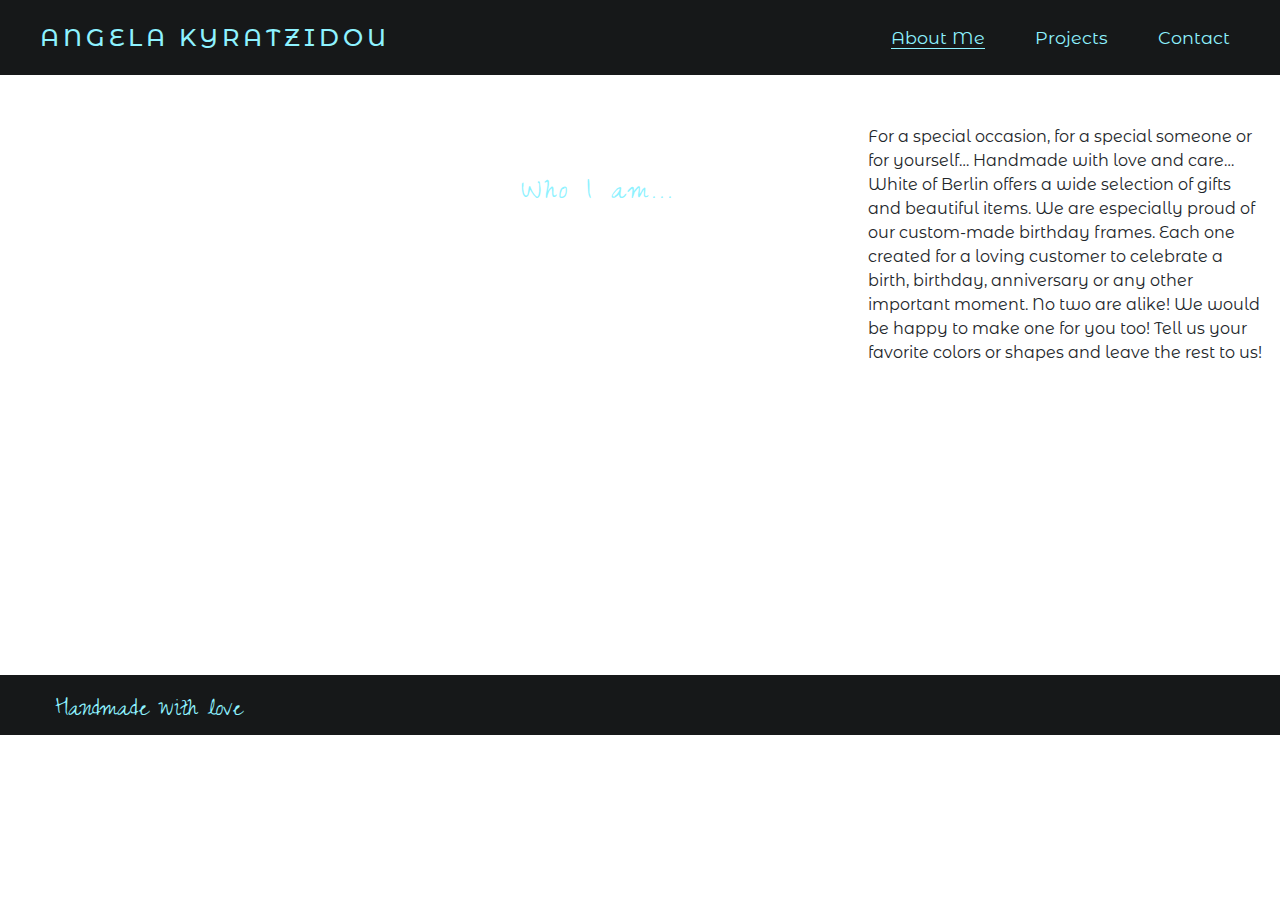
==== about.html @ 23dca0fd "all elements in the About me page included. Styling remains and corrections in the text" ====
<!DOCTYPE html>
<html lang="en">
<head>
    <meta charset="UTF-8">
    <meta name="viewport" content="width=device-width, initial-scale=1.0">
    <meta http-equiv="X-UA-Compatible" content="ie=edge">
    <link rel="stylesheet" href="https://stackpath.bootstrapcdn.com/bootstrap/4.4.1/css/bootstrap.min.css"
		integrity="sha384-Vkoo8x4CGsO3+Hhxv8T/Q5PaXtkKtu6ug5TOeNV6gBiFeWPGFN9MuhOf23Q9Ifjh" crossorigin="anonymous">
    <link rel="stylesheet" href="https://pro.fontawesome.com/releases/v5.10.0/css/all.css"
		integrity="sha384-AYmEC3Yw5cVb3ZcuHtOA93w35dYTsvhLPVnYs9eStHfGJvOvKxVfELGroGkvsg+p" crossorigin="anonymous" />
    <link rel="stylesheet" href="assets/css/style.css">
    <title>Angela Kyratzidou</title>
</head>
<body>
<header>
    <div class="row no-gutters nav">
         <a class="col-md-6 nohover" href="index.html">
            <h2 id="logo">Angela Kyratzidou</h2>
       </a>
       <div class="col-md-6">
        <ul id="menu">
            <li>
                <a href="contact.html">Contact</a>
            </li>
            <li>
                <a href="projects.html">Projects</a>
            </li>
            <li>
                <a class="active" href="about.html">About Me</a>
            </li>
        </ul>
       </div>
    </div>       
  </header> 
    <section class="bg-about container-fluid">
        <div class="row">
            <div class="col-md-4 container-fluid">
                   <div class="my-photo"></div>                      
            </div>
            <div class="col-md-4 who-i-am">
                <h2>Who I am...</h2>
            </div>
            <div class="col-md-4 about-me-text">
                <p>For a special occasion, for a special someone or for yourself…
                Handmade with love and care…
                White of Berlin offers a wide selection of gifts and beautiful items.
                We are especially proud of our custom-made birthday frames. 
                Each one created for a loving customer to celebrate a birth, birthday, 
                anniversary or any other important moment. 
                No two are alike!
                We would be happy to make one for you too! 
                Tell us your favorite colors or shapes and leave the rest to us!</p>
            </div>
        </div>
    
    </section> 
    <footer class="container-fluid">
        <div id="footer-details" class="row">
            <div class="col-sm-6">
                <h3>Handmade with love</h3>
            </div>
            <div class="col-sm-6">
                <ul class="list-inline social-links">
                    <li class="list-inline-item">
                    <a target="_blank" href="#">
							<i class="fas fa-globe-americas" aria-hidden="true"></i>
							<span class="sr-only">Website</span>
						</a></li>
                    <li class="list-inline-item">
                    <a target="_blank" href="#">
							<i class="fab fa-facebook-f" aria-hidden="true"></i>
							<span class="sr-only">Facebook</span>
						</a></li>
                    <li class="list-inline-item">
                    <a target="_blank" href="#">
							<i class="fab fa-instagram" aria-hidden="true"></i>
							<span class="sr-only">Instagram</span>
						</a></li>
                    <li class="list-inline-item">
                    <a target="_blank" href="#">
							<i class="fab fa-twitter" aria-hidden="true"></i>
							<span class="sr-only">Twitter</span>
						</a></li>
                    <li class="list-inline-item">
                    <a target="_blank" href="#">
							<i class="fab fa-pinterest" aria-hidden="true"></i>
							<span class="sr-only">Pinterest</span>
						</a>
                    </li>
                </ul>
            </div>
        </div>
    </footer>
</body>
</html>
---- assets/css/style.css ----
@import url('https://fonts.googleapis.com/css?family=Montserrat+Alternates|Raleway|Zeyada&display=swap');

body {
    font-family: 'Montserrat Alternates', sans-serif;
}

/* ------------------------special paddings/margins/text*/

h1,h2,h3,h4 {
    margin: 0;
}

/* ------------------------Navigation*/

.nav {
    background-color: #161819;
}

h2 {
    text-decoration: none;
    color: #8EF2FF;
    letter-spacing: 4px;
  }

#logo{
    text-transform: uppercase;
    font-size: 150%;
    margin-left: 40px;
}

#menu { 
    font-size: 110%;
    list-style-type: none;    
}

#logo, #menu {
    line-height: 75px;
}

#menu li {
    float: right;
    margin-right: 50px;    
}

#menu a {
    text-decoration: none;
    color: #8EF2FF;
}

#menu a:hover {
    border-bottom: 1px solid #8EF2FF;
}


.active {
   border-bottom: 1px solid #8EF2FF; 
}

.nohover:hover {
        text-decoration: none;
}

/* ------------------------------Background Images*/

.hero-image {
  width:100%;
  height:600px;
  background: url("../images/8.jpg");
  background-repeat: no-repeat;
  background-position: center;
  background-size:cover;
  /*background-attachment: fixed;*/
}


.bg-about {
  width:100%;
  height:600px;
  background: url("../images/aboutme.jpg");
  background-repeat: no-repeat;
  background-position: center;
  background-size:cover;
  /*background-attachment: fixed;*/
}


.bg-projects {
  width:100%;
  height:600px;
  background: url("../images/lace.jpg");
  background-repeat: no-repeat;
  background-position: center;
  background-size:cover;
  /*background-attachment: fixed;*/
}


.bg-contact {
  width:100%;
  height:600px;
  background: url("../images/contact1.jpg");
  background-repeat: no-repeat;
  background-position: center;
  background-size:cover;
  /*background-attachment: fixed;*/
}

/*----------------------------Welcome Page*/

#container {
position: relative;
}

.event {
    margin-top: 50px;
}

.handmade {
    margin-top: 50px;
}

.welcome-text {
  position: absolute;
  bottom: 20px;
  left: 20px;}


/*
#welcome-text {
    color: #ffffff;
 
    
    background-color: rgba(95, 109, 131, .7);
}*/

/*--------------------------------About Me page*/

.my-photo {
    background: url("../images/my-photo.jpg");
    height: 200px;
    width: 200px;
    border-radius: 50%;
    margin-top: 50px;
    margin-left: auto;
    margin-right: auto;

}

.about-me-text p {
    margin-top: 50px;
}

.who-i-am h2{
    font-family: "Zeyada", sans-serif; 
    margin-top: 100px;
    margin-left: auto;
    margin-right: auto;
    width: 60%;
    
}

/* ------------------------Footer*/

h3 {
  font-family: "Zeyada", sans-serif; 
  color:  #8EF2FF;
  padding-left: 40px;
  
}

footer {
    background-color: #161819;
    margin: 0;
}

.social-links {
    margin-right: 50px;
    text-align: right;
}

.social-links li a i {
    padding-left: 15px;
    color: #8EF2FF;
}

#footer-details {
    padding-top: 20px;
}
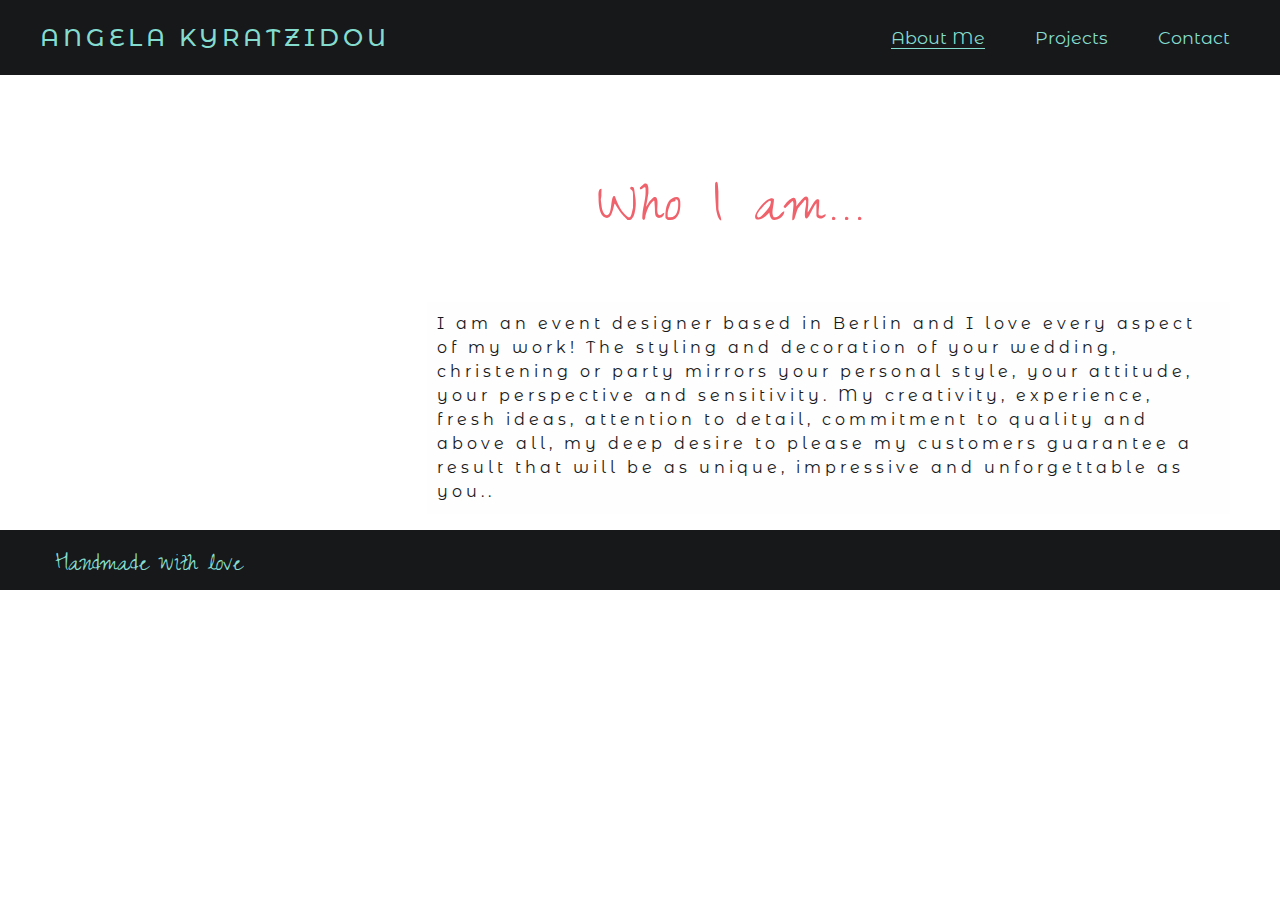
==== commit 8b6bef9e: "Text in all pages corrected. Height for bg-images set to auto to keep the content from going over th" ====
--- a/about.html
+++ b/about.html
@@ -34,23 +34,24 @@
   </header> 
     <section class="bg-about container-fluid">
         <div class="row">
-            <div class="col-md-4 container-fluid">
-                   <div class="my-photo"></div>                      
+            <div class="col-md-4 ">
+                <div class="my-photo"></div>                      
             </div>
-            <div class="col-md-4 who-i-am">
-                <h2>Who I am...</h2>
-            </div>
-            <div class="col-md-4 about-me-text">
-                <p>For a special occasion, for a special someone or for yourself…
-                Handmade with love and care…
-                White of Berlin offers a wide selection of gifts and beautiful items.
-                We are especially proud of our custom-made birthday frames. 
-                Each one created for a loving customer to celebrate a birth, birthday, 
-                anniversary or any other important moment. 
-                No two are alike!
-                We would be happy to make one for you too! 
-                Tell us your favorite colors or shapes and leave the rest to us!</p>
-            </div>
+            <div class="col-md-8 who-i-am">
+                <div class="row">
+                    <h1>Who I am...</h1>
+                </div>
+                <div class="row">
+                <p id="about-me-text">
+                I am an event designer based in Berlin and I love every aspect of my work!
+                The styling and decoration of your wedding, christening or party mirrors your personal style, 
+                your attitude, your perspective and sensitivity. 
+                My creativity, experience, fresh ideas, attention to detail, commitment to quality and above all, 
+                my deep desire to please my customers guarantee a result that will be as unique, 
+                impressive and unforgettable as you..
+                </p>
+                </div>
+             </div>
         </div>
     
     </section> 
--- a/assets/css/style.css
+++ b/assets/css/style.css
@@ -16,9 +16,9 @@
     background-color: #161819;
 }
 
-h2 {
+.nav h2 {
     text-decoration: none;
-    color: #8EF2FF;
+    color: #84DCCF;
     letter-spacing: 4px;
   }
 
@@ -44,16 +44,16 @@
 
 #menu a {
     text-decoration: none;
-    color: #8EF2FF;
+    color: #84DCCF;
 }
 
 #menu a:hover {
-    border-bottom: 1px solid #8EF2FF;
+    border-bottom: 1px solid #84DCCF;
 }
 
 
 .active {
-   border-bottom: 1px solid #8EF2FF; 
+   border-bottom: 1px solid #84DCCF; 
 }
 
 .nohover:hover {
@@ -64,7 +64,7 @@
 
 .hero-image {
   width:100%;
-  height:600px;
+  height:auto;
   background: url("../images/8.jpg");
   background-repeat: no-repeat;
   background-position: center;
@@ -75,29 +75,29 @@
 
 .bg-about {
   width:100%;
-  height:600px;
+  height:auto;
   background: url("../images/aboutme.jpg");
   background-repeat: no-repeat;
+  background-position: center center;
+  background-size:cover;
+  /*background-attachment: fixed;*/
+}
+
+
+.bg-projects {
+  width:100%;
+  height:auto;
+  background: url("../images/lace.jpg");
+  background-repeat: no-repeat;
   background-position: center;
   background-size:cover;
   /*background-attachment: fixed;*/
 }
 
 
-.bg-projects {
-  width:100%;
-  height:600px;
-  background: url("../images/lace.jpg");
-  background-repeat: no-repeat;
-  background-position: center;
-  background-size:cover;
-  /*background-attachment: fixed;*/
-}
-
-
 .bg-contact {
   width:100%;
-  height:600px;
+  height:auto;
   background: url("../images/contact1.jpg");
   background-repeat: no-repeat;
   background-position: center;
@@ -115,16 +115,18 @@
     margin-top: 50px;
 }
 
-.handmade {
-    margin-top: 50px;
-}
+
 
 .welcome-text {
   position: absolute;
   bottom: 20px;
-  left: 20px;}
-
-
+  right: 20px;}
+
+.welcome-text h1{
+    color: #EF626C;
+    font-family: "Zeyada", sans-serif;
+    font-size: 400%;
+}
 /*
 #welcome-text {
     color: #ffffff;
@@ -146,24 +148,63 @@
 
 }
 
-.about-me-text p {
+#about-me-text, #about-me-text p {
+    
+    letter-spacing: 4px;
+    color: #161819;
+}
+
+#about-me-text {
+    
+    margin-right: 50px;
     margin-top: 50px;
-}
-
-.who-i-am h2{
-    font-family: "Zeyada", sans-serif; 
+    background-color: rgba(255, 252, 254, 0.4);
+    padding: 10px;
+}
+
+.who-i-am h1{
+    font-family: "Zeyada", sans-serif;
+    color: #EF626C;
+    letter-spacing: 4px; 
     margin-top: 100px;
     margin-left: auto;
     margin-right: auto;
     width: 60%;
-    
-}
+    font-size: 400%;
+}
+
+/*--------------------------------Projects page*/
+
+#what-i-do-text, #what-i-do-text p {
+    
+    letter-spacing: 4px;
+    color: #161819;
+}
+
+#what-i-do-text {
+    
+    margin-left: 40px;
+    background-color: rgba(247, 237, 226, .5);
+    padding: 10px;
+}
+
+.what-i-do h1{
+    font-family: "Zeyada", sans-serif;
+    color: #EF626C;
+    letter-spacing: 4px; 
+    margin-top: 30px;
+    margin-left: auto;
+    margin-right: auto;
+    
+    font-size: 400%;
+}
+
 
 /* ------------------------Footer*/
 
 h3 {
   font-family: "Zeyada", sans-serif; 
-  color:  #8EF2FF;
+  color:  #84DCCF;
   padding-left: 40px;
   
 }
@@ -180,7 +221,7 @@
 
 .social-links li a i {
     padding-left: 15px;
-    color: #8EF2FF;
+    color: #84DCCF;
 }
 
 #footer-details {
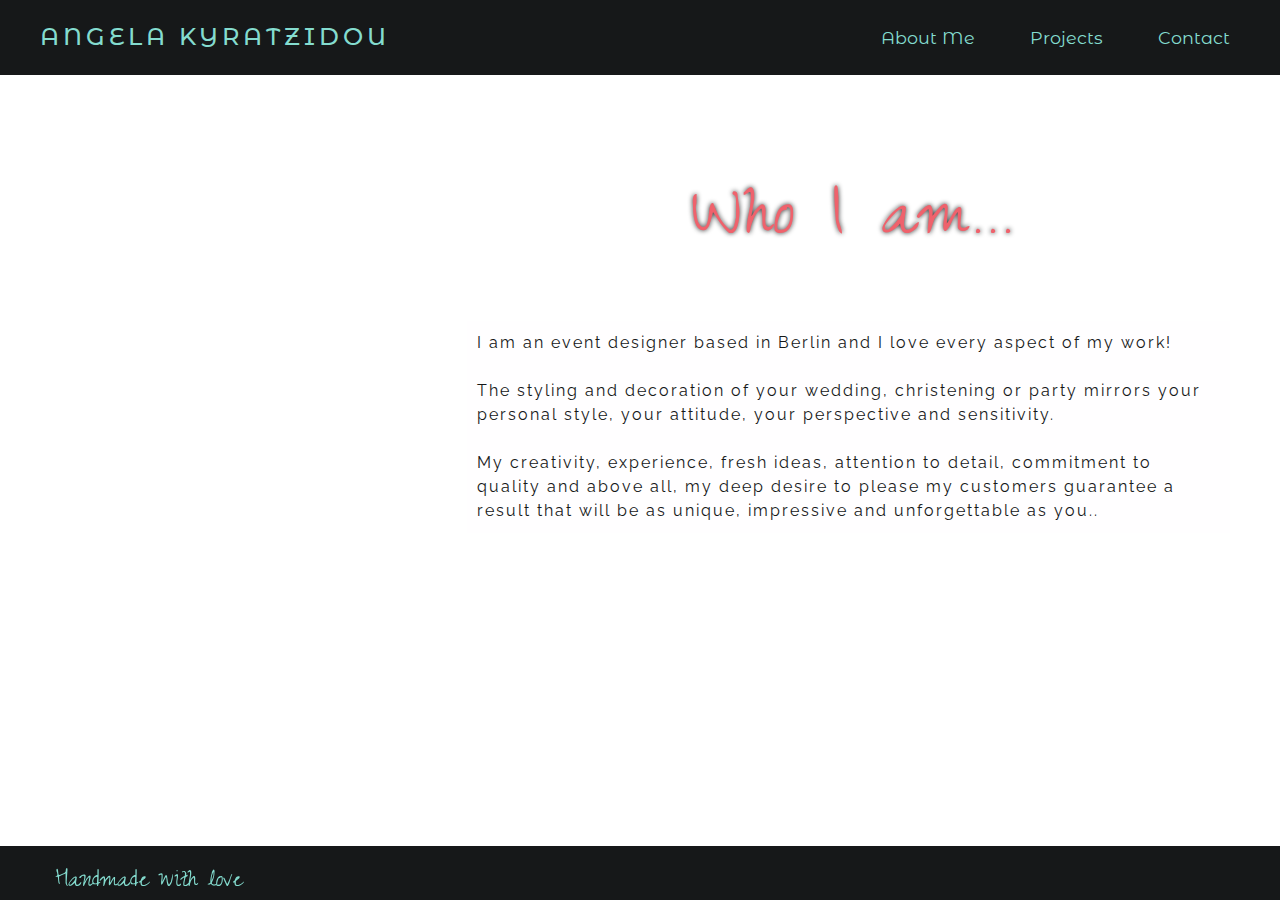
==== commit fe92e465: "Final changes to be responsive completed." ====
--- a/about.html
+++ b/about.html
@@ -13,40 +13,42 @@
 </head>
 <body>
 <header>
-    <div class="row no-gutters nav">
-         <a class="col-md-6 nohover" href="index.html">
+    <div class="row nav">
+        <div class="col-lg-6 col-sm-12">
+        <a class="nohover" href="index.html">
             <h2 id="logo">Angela Kyratzidou</h2>
        </a>
-       <div class="col-md-6">
+       </div>
+       <div class="col-lg-6 col-sm-12">
         <ul id="menu">
             <li>
-                <a href="contact.html">Contact</a>
+                <a href="about.html">About Me</a>
             </li>
             <li>
                 <a href="projects.html">Projects</a>
             </li>
             <li>
-                <a class="active" href="about.html">About Me</a>
+                <a href="contact.html">Contact</a>
             </li>
         </ul>
        </div>
     </div>       
-  </header> 
+    </header> 
     <section class="bg-about container-fluid">
         <div class="row">
-            <div class="col-md-4 ">
-                <div class="my-photo"></div>                      
+            <div class="col-lg-4">
+                 <div class="my-photo"></div>                   
             </div>
-            <div class="col-md-8 who-i-am">
+            <div class="col-lg-8 who-i-am">
                 <div class="row">
                     <h1>Who I am...</h1>
                 </div>
                 <div class="row">
                 <p id="about-me-text">
                 I am an event designer based in Berlin and I love every aspect of my work!
-                The styling and decoration of your wedding, christening or party mirrors your personal style, 
+                <br/><br/>The styling and decoration of your wedding, christening or party mirrors your personal style, 
                 your attitude, your perspective and sensitivity. 
-                My creativity, experience, fresh ideas, attention to detail, commitment to quality and above all, 
+                <br/><br/>My creativity, experience, fresh ideas, attention to detail, commitment to quality and above all, 
                 my deep desire to please my customers guarantee a result that will be as unique, 
                 impressive and unforgettable as you..
                 </p>
@@ -63,27 +65,27 @@
             <div class="col-sm-6">
                 <ul class="list-inline social-links">
                     <li class="list-inline-item">
-                    <a target="_blank" href="#">
+                    <a target="_blank" href="https://whiteofberlin.com/en/home-2/">
 							<i class="fas fa-globe-americas" aria-hidden="true"></i>
 							<span class="sr-only">Website</span>
 						</a></li>
                     <li class="list-inline-item">
-                    <a target="_blank" href="#">
+                    <a target="_blank" href="https://www.facebook.com/WhiteBlueBerlin/">
 							<i class="fab fa-facebook-f" aria-hidden="true"></i>
 							<span class="sr-only">Facebook</span>
 						</a></li>
                     <li class="list-inline-item">
-                    <a target="_blank" href="#">
+                    <a target="_blank" href="https://www.instagram.com/white_of_berlin">
 							<i class="fab fa-instagram" aria-hidden="true"></i>
 							<span class="sr-only">Instagram</span>
 						</a></li>
                     <li class="list-inline-item">
-                    <a target="_blank" href="#">
+                    <a target="_blank" href="https://twitter.com/AKiratzidou">
 							<i class="fab fa-twitter" aria-hidden="true"></i>
 							<span class="sr-only">Twitter</span>
 						</a></li>
                     <li class="list-inline-item">
-                    <a target="_blank" href="#">
+                    <a target="_blank" href="https://www.pinterest.de/whiteofberlin">
 							<i class="fab fa-pinterest" aria-hidden="true"></i>
 							<span class="sr-only">Pinterest</span>
 						</a>
--- a/assets/css/style.css
+++ b/assets/css/style.css
@@ -4,16 +4,21 @@
     font-family: 'Montserrat Alternates', sans-serif;
 }
 
+
 /* ------------------------special paddings/margins/text*/
 
 h1,h2,h3,h4 {
     margin: 0;
 }
 
-/* ------------------------Navigation*/
+/* ----------------------------------Navigation*/
 
 .nav {
     background-color: #161819;
+    display: flex;
+    justify-content: space-between;
+    align-items: center;
+    line-height: 75px;
 }
 
 .nav h2 {
@@ -30,16 +35,18 @@
 
 #menu { 
     font-size: 110%;
-    list-style-type: none;    
-}
-
-#logo, #menu {
-    line-height: 75px;
+    list-style-type: none; 
+    text-align: right; 
+    margin-right: 50px;  
+}
+
+ul {
+    margin-bottom: 0;
 }
 
 #menu li {
-    float: right;
-    margin-right: 50px;    
+    display: inline-block;
+    margin-left: 50px;
 }
 
 #menu a {
@@ -60,106 +67,107 @@
         text-decoration: none;
 }
 
-/* ------------------------------Background Images*/
+/* ---------------------------------------Background Images*/
+
+
 
 .hero-image {
-  width:100%;
-  height:auto;
-  background: url("../images/8.jpg");
-  background-repeat: no-repeat;
-  background-position: center;
-  background-size:cover;
-  /*background-attachment: fixed;*/
+    width:100%;
+    min-height:750px;
+    background-image: url("../images/sea.jpg");
+    background-repeat: no-repeat;
+    background-position: right;
+    background-size:cover;
 }
 
 
 .bg-about {
   width:100%;
-  height:auto;
-  background: url("../images/aboutme.jpg");
+  min-height:750px;
+  background-image: url("../images/aboutme.jpg");
   background-repeat: no-repeat;
-  background-position: center center;
+  background-position: left;
   background-size:cover;
-  /*background-attachment: fixed;*/
 }
 
 
 .bg-projects {
   width:100%;
-  height:auto;
+  min-height:700px;
   background: url("../images/lace.jpg");
   background-repeat: no-repeat;
   background-position: center;
   background-size:cover;
-  /*background-attachment: fixed;*/
-}
-
-
+}
+  
 .bg-contact {
+  background: url("../images/contact.jpg");
   width:100%;
-  height:auto;
-  background: url("../images/contact1.jpg");
-  background-repeat: no-repeat;
-  background-position: center;
+    min-height:700px;
+    background-repeat: no-repeat;
+  background-position: right;
   background-size:cover;
-  /*background-attachment: fixed;*/
-}
-
-/*----------------------------Welcome Page*/
+}
+
+/*-------------------------------------------------Welcome Page*/
 
 #container {
 position: relative;
+
 }
 
 .event {
     margin-top: 50px;
 }
 
-
+.event h1 {
+    text-align: center;
+    font-size: 4vw;
+    word-spacing: 10px;
+}
 
 .welcome-text {
   position: absolute;
-  bottom: 20px;
-  right: 20px;}
+  bottom: 60px;
+  right: 20px;
+}
 
 .welcome-text h1{
     color: #EF626C;
     font-family: "Zeyada", sans-serif;
-    font-size: 400%;
-}
-/*
-#welcome-text {
-    color: #ffffff;
- 
-    
-    background-color: rgba(95, 109, 131, .7);
-}*/
-
-/*--------------------------------About Me page*/
+    font-size: 5.5rem;
+    text-shadow: 0 0 5px #161819;
+}
+
+
+/*--------------------------------------About Me page*/
 
 .my-photo {
     background: url("../images/my-photo.jpg");
     height: 200px;
     width: 200px;
     border-radius: 50%;
-    margin-top: 50px;
-    margin-left: auto;
-    margin-right: auto;
-
+    margin-top: 80px;
+    margin-left: auto;
+    margin-right: auto;
+    background-position: center;
+    background-repeat: no-repeat;
 }
 
 #about-me-text, #about-me-text p {
-    
-    letter-spacing: 4px;
+    letter-spacing: 2px;
+    font-family: "Raleway", sans-serif;
     color: #161819;
+    margin-left: auto;
+    margin-right: auto;
 }
 
 #about-me-text {
-    
     margin-right: 50px;
     margin-top: 50px;
     background-color: rgba(255, 252, 254, 0.4);
     padding: 10px;
+    margin-left: 40px;
 }
 
 .who-i-am h1{
@@ -170,48 +178,176 @@
     margin-left: auto;
     margin-right: auto;
     width: 60%;
-    font-size: 400%;
-}
-
-/*--------------------------------Projects page*/
+    font-size: 500%;
+    text-align: center;
+    text-shadow: 0 0 5px #161819;
+}
+
+
+/*----------------------------------------Projects page*/
 
 #what-i-do-text, #what-i-do-text p {
-    
-    letter-spacing: 4px;
+    font-family: "Raleway", sans-serif;
+    letter-spacing: 2px;
     color: #161819;
+    text-align: center;
+}
+
+.projects {
+    margin-bottom: 50px;
 }
 
 #what-i-do-text {
-    
     margin-left: 40px;
+    margin-right: 40px;
     background-color: rgba(247, 237, 226, .5);
     padding: 10px;
+    
 }
 
 .what-i-do h1{
     font-family: "Zeyada", sans-serif;
     color: #EF626C;
     letter-spacing: 4px; 
-    margin-top: 30px;
-    margin-left: auto;
-    margin-right: auto;
+    margin-top: 50px;
+    margin-bottom: 30px;
+    text-align: center;
+    font-size: 5.5rem;
+    text-shadow: 0 0 5px #161819;
+}
+
+
+
+/*---------------------------------------------Gallery*/
+
+
+.gallery {
+    margin-bottom: 30px;
+    max-width: 1000px;
+    text-align: center;
+}
+
+
+.sailboats img {
+    max-width: 100%;
+    margin-right: 10px;
+    margin-bottom: 10px;
+    object-fit: cover;
+    border-radius: 5%;
+}
+
+
+.little-boxes img {
+    max-width: 100%;
+    margin-bottom: 10px;
+    object-fit: cover;
+    border-radius: 5%;
+}
+
+.candle img {
+    max-height: 100%;
+    margin-right: 10px;
+    margin-bottom: 10px;
+    object-fit: cover;
+    border-radius: 5%;
+}
+
+
+.birthday img {
+    max-width: 100%;
+    object-fit: cover;
+    margin-bottom: 10px;
+    border-radius: 5%;
+}
+
+
+.easter-candles img {
+    max-height: 100%;
+    margin-bottom: 10px;
+    object-fit: cover;
+    border-radius: 5%;
+}
+
+
+.cage img {
+    max-height: 100%;
+    margin-right: 10px;
+    margin-top: 10px;
+    object-fit: cover;
+    border-radius: 5%;
+}
+
+
+.table-deco img {
+    max-width: 100%;
+    margin-top: 10px;
+    object-fit: cover;
+    border-radius: 5%;   
+}
+
+
+.gallery img:hover {
+    border: 2px solid#EF626C;
+}
+
+
+/* ------------------------------------------Contact Page*/
+
+.contact-me h1{
+    font-family: "Zeyada", sans-serif;
+    color: #EF626C;
+    letter-spacing: 4px; 
+    margin-top: 40px;
+    font-size: 8vw;
+    text-align: center;
+    text-shadow: 0 0 5px #161819;
+}
+
+/*---------------------------------------Form Styling*/
+
+form {
+    padding: 10px;
+    background-color: rgb(132, 220, 207, 0.4);
+    border-radius: 5%;
+    margin-bottom: 80px;
+}
+
+
+.center-form {
+        min-height: 240px;
+        margin: 0 auto;
+        max-width: 30%;
+    }
+
+#name, #emailaddress, #yourmessage {
+  margin-top: 15px;  
+
+}
+
+.form-button{
+    margin-top: 10px;
+    color: #84DCCF;
+    background-color: #161819;
+    opacity: 0.8;
     
-    font-size: 400%;
-}
-
-
-/* ------------------------Footer*/
+}
+
+
+
+/* ---------------------------------------Footer*/
 
 h3 {
   font-family: "Zeyada", sans-serif; 
-  color:  #84DCCF;
-  padding-left: 40px;
-  
+  color:  #84dccf;
+  margin-left: 40px;
 }
 
 footer {
     background-color: #161819;
-    margin: 0;
+    position: fixed;
+    left: 0;
+    bottom: 0;
+    width: 100%;
 }
 
 .social-links {
@@ -226,4 +362,412 @@
 
 #footer-details {
     padding-top: 20px;
-}
+  
+}
+
+
+/* ---------------------------------------------------------Media Queries*/
+
+
+@media screen and (max-width: 1200px){
+
+#menu {
+    margin-right: 30px;
+}
+
+#menu li {
+    margin-left: 30px;
+}
+
+
+.hero-image, .bg-about {
+    min-height:700px;
+}
+
+.event h1 {
+    font-size:250%;
+    margin-left: 30px;
+    margin-right: 30px;
+}
+
+.center-form {
+    max-width: 40%;
+}
+
+.who-i-am h1 {
+    margin-top: 50px;
+}
+
+#what-i-do-text {
+    margin-left: 10px;
+    margin-right: 10px;
+}
+
+.what-i-do h1{
+    letter-spacing: 2px; 
+    margin-top: 30px;
+    margin-left: auto;
+    margin-right: auto;
+    font-size: 5rem;
+}
+
+.gallery{
+    padding: 0;
+}
+
+.gallery img{
+    padding: 5px;
+}
+
+#footer-details{
+  padding-bottom: 20px;
+}
+
+
+}
+
+
+@media screen and (max-width: 992px){
+
+ .hero-image, .bg-about {
+    min-height:600px;
+}
+
+ul {
+    padding-inline-start: 0;
+}
+
+#logo{
+    text-align: center;
+    margin-top: 20px;
+    margin-left: 0;
+}
+
+#menu { 
+    font-size: 100%;
+    text-align: center;
+    margin-top: 10px;   
+}
+
+.welcome-text h1{
+    font-size: 4.5rem;
+    text-align: center;
+}
+
+.welcome-text{
+  text-align: center;  /*--------------------------------------------correct position*/
+}
+
+.event h1 {
+    text-align: center;
+    font-size:250%;
+    margin-left: 30px;
+    margin-right: 30px;
+}
+
+.my-photo {
+    height: 180px;
+    width: 180px;
+    border-radius: 50%;
+    margin-top: 30px;
+    background-position: center;
+    background-size: contain;
+}
+
+
+#about-me-text {
+    margin-top: 20px;
+    margin-left: 50px;
+    margin-right: 50px;
+}
+
+.who-i-am h1{
+    letter-spacing: 2px; 
+    margin-top: 30px;
+    margin-left: auto;
+    margin-right: auto;
+    width: 90%;
+    font-size: 4.5rem;
+    text-align: center;
+}
+
+.birthday, .table-deco img {/*------------------------------fix margin img table*/
+    margin-top: 40px;
+}
+
+.candle img {
+    margin: 0;
+}
+
+#what-i-do-text {
+    margin-top: 20px;
+}
+
+.what-i-do h1 {
+   font-size: 5rem; 
+   margin-top: 50px;
+   margin-bottom: 0;
+}
+
+form {
+    margin-bottom: 0;
+}
+
+.contact-me h1 {
+    margin-bottom: 30px;
+}
+
+.center-form {
+    max-width: 50%;
+}
+
+
+}
+
+@media screen and (max-width: 768px){
+
+#logo{
+    font-size: 150%;
+    margin: 0;
+    text-align: center;
+    padding-top: 20px;
+}
+
+
+
+#logo, #menu {
+    line-height: 30px;
+}
+
+#menu li {
+    margin: 20px;    
+}
+
+.event {
+    margin-top: 30px;
+}
+
+.event h1 {
+    text-align: center;
+    font-size:200%;
+}
+
+.welcome-text {
+  bottom: 30px;
+}
+
+.welcome-text h1{
+    font-size: 4rem;
+    text-align: center;
+}
+
+h3{
+  margin-left: 20px;
+}
+ 
+.social-links {
+    margin-right: 20px;
+}
+
+.my-photo {
+    height: 150px;
+    width: 150px;
+    border-radius: 50%;
+    margin-top: 30px;
+    background-position: center;
+    background-size: contain;
+}
+
+
+#about-me-text {
+    margin-top: 20px;
+    margin-left: 40px;
+    margin-right: 40px;
+}
+
+.who-i-am h1{
+    letter-spacing: 2px; 
+    margin-top: 30px;
+    margin-left: auto;
+    margin-right: auto;
+    width: 90%;
+    font-size: 4rem;
+    text-align: center;
+}
+
+#what-i-do-text {
+    margin-top: 20px;
+}
+
+.what-i-do h1{
+    font-size: 4.5rem;
+}
+
+ .gallery {
+    margin-top: 20px;
+    margin-bottom: 20px;
+}  
+
+.contact-me h1{
+    font-size: 4rem;
+}
+
+form {
+    margin-bottom:0;
+    margin-top: 30px;
+}
+
+.center-form {
+    max-width: 80%;
+}
+
+}
+
+
+@media screen and (max-width: 576px){
+
+.hero-image, .bg-about, .bg-contact, .bg-projects {
+    min-height:450px; 
+} 
+
+#what-i-do-text, #what-i-do-text p {
+    letter-spacing: normal;
+}
+
+#what-i-do-text {
+    margin-top: 20px;
+    margin-left: 30px;
+    margin-right: 30px;
+}
+
+.what-i-do h1{
+    letter-spacing: 2px; 
+    margin-top: 30px;
+    margin-left: auto;
+    margin-right: auto;
+    font-size: 450%;
+}
+
+.gallery {
+    margin-top: 20px;
+    margin-bottom: 20px;
+}
+
+.sailboats, .little-boxes, .birthday, .table-deco{
+    max-width: 60%;
+    margin-left: auto;
+    margin-right: auto;
+}
+
+ .easter-candles, .cage {
+    max-height: 10%;
+    margin-left: auto;
+    margin-right: auto;
+}
+
+.candle {
+    max-height:30%;
+    margin-left: auto;
+    margin-right: auto;
+}
+
+h3{
+  text-align: center; 
+  margin: 0px;
+}
+ 
+.social-links {
+    text-align: center;
+    margin-left: auto;
+    margin-right: auto;
+    margin-top: 10px;
+    margin-bottom: 10px;
+}
+
+.nav h2 {
+    letter-spacing: 2px;
+}
+
+#logo{
+    font-size: 100%;
+    margin: 0;
+    text-align: center;
+    padding-top: 10px;
+}
+
+#menu { 
+    font-size: 80%;
+    margin-left: auto;
+    margin-right: auto;    
+}
+
+#logo, #menu {
+    line-height: 30px;
+}
+
+#menu li {
+    
+    margin: 10px;    
+}
+
+.event {
+    margin-top: 10px;
+}
+
+.event h1 {
+    text-align: center;
+    font-size:150%;
+}
+
+.welcome-text {
+  position: absolute;
+  bottom: 10px;
+}
+
+.welcome-text h1{
+    font-size: 3rem;
+    text-align: center;
+}
+
+.my-photo {
+    height: 100px;
+    width: 100px;
+    border-radius: 50%;
+    margin-top: 20px;
+    background-position: center;
+    background-size: contain;
+}
+
+#about-me-text, #about-me-text p {
+    letter-spacing: 1px;
+}
+
+#about-me-text {
+    margin-top: 20px;
+    margin-left: 20px;
+    margin-right: 20px;
+}
+
+.who-i-am h1{
+    letter-spacing: 2px; 
+    margin-top: 30px;
+    margin-left: auto;
+    margin-right: auto;
+    width: 90%;
+    font-size: 3rem;
+    text-align: center;
+}
+
+.contact-me h1{
+    letter-spacing: 2px; 
+    margin-top: 30px;
+    font-size: 3rem;
+}
+
+.center-form {
+    padding-top: 5px;
+    max-width: 90%;
+}
+
+
+}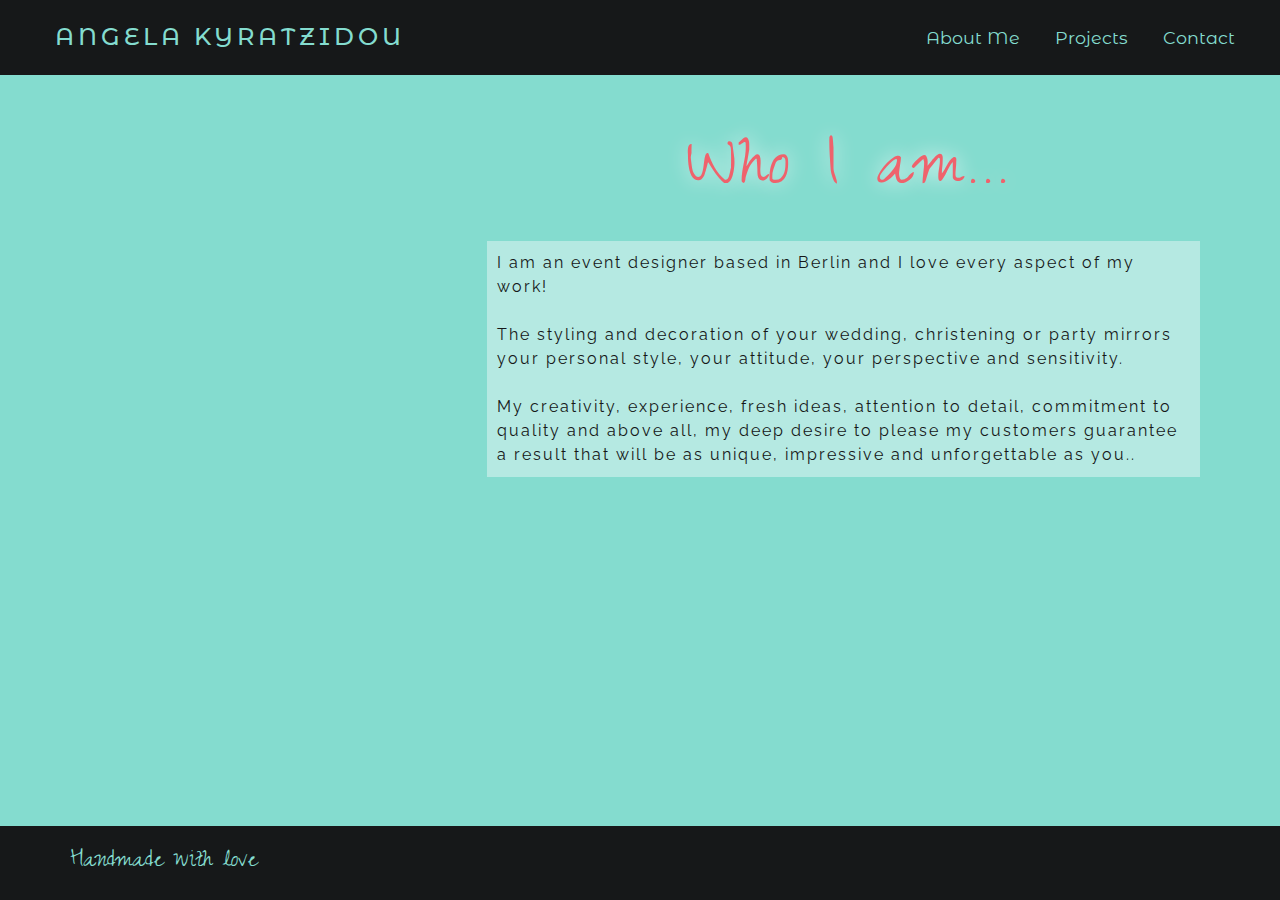
==== commit bb1986ef: "adjusted social media links margin for smaller screens" ====
--- a/about.html
+++ b/about.html
@@ -1,98 +1,116 @@
 <!DOCTYPE html>
 <html lang="en">
+
 <head>
-    <meta charset="UTF-8">
-    <meta name="viewport" content="width=device-width, initial-scale=1.0">
-    <meta http-equiv="X-UA-Compatible" content="ie=edge">
-    <link rel="stylesheet" href="https://stackpath.bootstrapcdn.com/bootstrap/4.4.1/css/bootstrap.min.css"
+	<meta charset="UTF-8">
+	<meta name="viewport" content="width=device-width, initial-scale=1.0">
+	<meta http-equiv="X-UA-Compatible" content="ie=edge">
+	<link rel="stylesheet" href="https://stackpath.bootstrapcdn.com/bootstrap/4.4.1/css/bootstrap.min.css"
 		integrity="sha384-Vkoo8x4CGsO3+Hhxv8T/Q5PaXtkKtu6ug5TOeNV6gBiFeWPGFN9MuhOf23Q9Ifjh" crossorigin="anonymous">
-    <link rel="stylesheet" href="https://pro.fontawesome.com/releases/v5.10.0/css/all.css"
+	<link rel="stylesheet" href="https://pro.fontawesome.com/releases/v5.10.0/css/all.css"
 		integrity="sha384-AYmEC3Yw5cVb3ZcuHtOA93w35dYTsvhLPVnYs9eStHfGJvOvKxVfELGroGkvsg+p" crossorigin="anonymous" />
-    <link rel="stylesheet" href="assets/css/style.css">
-    <title>Angela Kyratzidou</title>
+	<link rel="stylesheet" href="assets/css/style.css">
+	<title>Angela Kyratzidou</title>
 </head>
+
 <body>
-<header>
-    <div class="row nav">
-        <div class="col-lg-6 col-sm-12">
-        <a class="nohover" href="index.html">
-            <h2 id="logo">Angela Kyratzidou</h2>
-       </a>
-       </div>
-       <div class="col-lg-6 col-sm-12">
-        <ul id="menu">
-            <li>
-                <a href="about.html">About Me</a>
-            </li>
-            <li>
-                <a href="projects.html">Projects</a>
-            </li>
-            <li>
-                <a href="contact.html">Contact</a>
-            </li>
-        </ul>
-       </div>
-    </div>       
-    </header> 
-    <section class="bg-about container-fluid">
-        <div class="row">
-            <div class="col-lg-4">
-                 <div class="my-photo"></div>                   
-            </div>
-            <div class="col-lg-8 who-i-am">
-                <div class="row">
-                    <h1>Who I am...</h1>
-                </div>
-                <div class="row">
-                <p id="about-me-text">
-                I am an event designer based in Berlin and I love every aspect of my work!
-                <br/><br/>The styling and decoration of your wedding, christening or party mirrors your personal style, 
-                your attitude, your perspective and sensitivity. 
-                <br/><br/>My creativity, experience, fresh ideas, attention to detail, commitment to quality and above all, 
-                my deep desire to please my customers guarantee a result that will be as unique, 
-                impressive and unforgettable as you..
-                </p>
-                </div>
-             </div>
-        </div>
-    
-    </section> 
-    <footer class="container-fluid">
-        <div id="footer-details" class="row">
-            <div class="col-sm-6">
-                <h3>Handmade with love</h3>
-            </div>
-            <div class="col-sm-6">
-                <ul class="list-inline social-links">
-                    <li class="list-inline-item">
-                    <a target="_blank" href="https://whiteofberlin.com/en/home-2/">
+
+	<!--NAVIGATION-->
+
+	<header>
+		<div class="row nav">
+			<div class="col-lg-6 col-sm-12">
+				<a class="nohover" href="index.html">
+					<h2 id="logo">Angela Kyratzidou</h2>
+				</a>
+			</div>
+			<div class="col-lg-6 col-sm-12">
+				<ul id="menu">
+					<li>
+						<a href="about.html">About Me</a>
+					</li>
+					<li>
+						<a href="projects.html">Projects</a>
+					</li>
+					<li>
+						<a href="contact.html">Contact</a>
+					</li>
+				</ul>
+			</div>
+		</div>
+	</header>
+
+	<!--MAIN CONTENT-->
+
+	<section class="bg-about container-fluid">
+		<div class="row">
+			<div class="col-lg-4">
+				<div class="my-photo"></div>
+			</div>
+			<div class="col-lg-8 who-i-am">
+				<div class="row">
+					<h1>Who I am...</h1>
+				</div>
+				<div class="row">
+					<p id="about-me-text">
+						I am an event designer based in Berlin and I love every aspect of my work!
+						<br /><br />The styling and decoration of your wedding, christening or party mirrors your
+						personal style,
+						your attitude, your perspective and sensitivity.
+						<br /><br />My creativity, experience, fresh ideas, attention to detail, commitment to quality
+						and above all,
+						my deep desire to please my customers guarantee a result that will be as unique,
+						impressive and unforgettable as you..
+					</p>
+				</div>
+			</div>
+		</div>
+
+	</section>
+
+	<!--FOOTER-->
+
+	<footer class="container-fluid">
+		<div id="footer-details" class="row">
+			<div class="col-sm-6">
+				<h3>Handmade with love</h3>
+			</div>
+			<div class="col-sm-6">
+				<ul class="list-inline social-links">
+					<li class="list-inline-item">
+						<a target="_blank" href="https://whiteofberlin.com/en/home-2/">
 							<i class="fas fa-globe-americas" aria-hidden="true"></i>
 							<span class="sr-only">Website</span>
-						</a></li>
-                    <li class="list-inline-item">
-                    <a target="_blank" href="https://www.facebook.com/WhiteBlueBerlin/">
+						</a>
+					</li>
+					<li class="list-inline-item">
+						<a target="_blank" href="https://www.facebook.com/WhiteBlueBerlin/">
 							<i class="fab fa-facebook-f" aria-hidden="true"></i>
 							<span class="sr-only">Facebook</span>
-						</a></li>
-                    <li class="list-inline-item">
-                    <a target="_blank" href="https://www.instagram.com/white_of_berlin">
+						</a>
+					</li>
+					<li class="list-inline-item">
+						<a target="_blank" href="https://www.instagram.com/white_of_berlin">
 							<i class="fab fa-instagram" aria-hidden="true"></i>
 							<span class="sr-only">Instagram</span>
-						</a></li>
-                    <li class="list-inline-item">
-                    <a target="_blank" href="https://twitter.com/AKiratzidou">
+						</a>
+					</li>
+					<li class="list-inline-item">
+						<a target="_blank" href="https://twitter.com/AKiratzidou">
 							<i class="fab fa-twitter" aria-hidden="true"></i>
 							<span class="sr-only">Twitter</span>
-						</a></li>
-                    <li class="list-inline-item">
-                    <a target="_blank" href="https://www.pinterest.de/whiteofberlin">
+						</a>
+					</li>
+					<li class="list-inline-item">
+						<a target="_blank" href="https://www.pinterest.de/whiteofberlin">
 							<i class="fab fa-pinterest" aria-hidden="true"></i>
 							<span class="sr-only">Pinterest</span>
 						</a>
-                    </li>
-                </ul>
-            </div>
-        </div>
-    </footer>
+					</li>
+				</ul>
+			</div>
+		</div>
+	</footer>
 </body>
+
 </html>--- a/assets/css/style.css
+++ b/assets/css/style.css
@@ -1,773 +1,773 @@
-@import url('https://fonts.googleapis.com/css?family=Montserrat+Alternates|Raleway|Zeyada&display=swap');
+@import url("https://fonts.googleapis.com/css?family=Montserrat+Alternates|Raleway|Zeyada&display=swap");
 
 body {
-    font-family: 'Montserrat Alternates', sans-serif;
-}
-
+  font-family: "Montserrat Alternates", sans-serif;
+
+}
 
 /* ------------------------special paddings/margins/text*/
 
-h1,h2,h3,h4 {
-    margin: 0;
+h1,
+h2,
+h3,
+h4 {
+  margin: 0;
+}
+
+html,
+body {
+  height: 100%;
+  margin: 0 auto;
+  overflow-x: hidden;
+  max-width: 1400px;
+  background: #84dccf;
+
+}
+
+.row {
+  margin: 0;
 }
 
 /* ----------------------------------Navigation*/
 
 .nav {
-    background-color: #161819;
-    display: flex;
-    justify-content: space-between;
-    align-items: center;
-    line-height: 75px;
+  background-color: #161819;
+  display: flex;
+  justify-content: space-between;
+  align-items: center;
+  line-height: 75px;
 }
 
 .nav h2 {
-    text-decoration: none;
-    color: #84DCCF;
-    letter-spacing: 4px;
-  }
-
-#logo{
-    text-transform: uppercase;
-    font-size: 150%;
-    margin-left: 40px;
-}
-
-#menu { 
-    font-size: 110%;
-    list-style-type: none; 
-    text-align: right; 
-    margin-right: 50px;  
+  text-decoration: none;
+  color: #84dccf;
+  letter-spacing: 4px;
+}
+
+#logo {
+  text-transform: uppercase;
+  font-size: 150%;
+  margin-left: 40px;
+}
+
+#menu {
+  font-size: 110%;
+  list-style-type: none;
+  text-align: right;
+  margin-right: 50px;
 }
 
 ul {
-    margin-bottom: 0;
+  margin-bottom: 0;
 }
 
 #menu li {
-    display: inline-block;
-    margin-left: 50px;
+  display: inline-block;
+  margin-left: 50px;
 }
 
 #menu a {
-    text-decoration: none;
-    color: #84DCCF;
+  text-decoration: none;
+  color: #84dccf;
 }
 
 #menu a:hover {
-    border-bottom: 1px solid #84DCCF;
-}
-
+  border-bottom: 1px solid #84dccf;
+}
 
 .active {
-   border-bottom: 1px solid #84DCCF; 
+  border-bottom: 1px solid #84dccf;
 }
 
 .nohover:hover {
-        text-decoration: none;
+  text-decoration: none;
 }
 
 /* ---------------------------------------Background Images*/
 
-
+#container {
+  position: relative;
+}
 
 .hero-image {
-    width:100%;
-    min-height:750px;
-    background-image: url("../images/sea.jpg");
-    background-repeat: no-repeat;
-    background-position: right;
-    background-size:cover;
-}
-
+  width: 100%;
+  height: 90vh;
+  background-image: url("../images/sea.jpg");
+  background-repeat: no-repeat;
+  background-position: right;
+  background-size: cover;
+}
 
 .bg-about {
-  width:100%;
-  min-height:750px;
+  width: 100%;
+  min-height: 90vh;
   background-image: url("../images/aboutme.jpg");
   background-repeat: no-repeat;
   background-position: left;
-  background-size:cover;
-}
-
+  background-size: cover;
+}
 
 .bg-projects {
-  width:100%;
-  min-height:700px;
+  width: 100%;
+  min-height: 90vh;
   background: url("../images/lace.jpg");
   background-repeat: no-repeat;
   background-position: center;
-  background-size:cover;
-}
-  
+  background-size: cover;
+}
+
 .bg-contact {
   background: url("../images/contact.jpg");
-  width:100%;
-    min-height:700px;
-    background-repeat: no-repeat;
+  width: 100%;
+  min-height: 90vh;
+  background-repeat: no-repeat;
   background-position: right;
-  background-size:cover;
+  background-size: cover;
 }
 
 /*-------------------------------------------------Welcome Page*/
 
-#container {
-position: relative;
-
-}
-
 .event {
-    margin-top: 50px;
+  margin-top: 50px;
 }
 
 .event h1 {
-    text-align: center;
-    font-size: 4vw;
-    word-spacing: 10px;
+  text-align: center;
+  font-size: 4vw;
+  word-spacing: 10px;
 }
 
 .welcome-text {
   position: absolute;
-  bottom: 60px;
-  right: 20px;
-}
-
-.welcome-text h1{
-    color: #EF626C;
-    font-family: "Zeyada", sans-serif;
-    font-size: 5.5rem;
-    text-shadow: 0 0 5px #161819;
-}
-
+  bottom: 15vh;
+  width: 100%;
+}
+
+.welcome-text h1 {
+  color: #ef626c;
+  font-family: "Zeyada", sans-serif;
+  font-size: 5.5rem;
+  text-shadow: 0 0 20px #ffffff;
+  text-align: center;
+}
 
 /*--------------------------------------About Me page*/
 
 .my-photo {
-    background: url("../images/my-photo.jpg");
-    height: 200px;
-    width: 200px;
-    border-radius: 50%;
-    margin-top: 80px;
-    margin-left: auto;
-    margin-right: auto;
-    background-position: center;
-    background-repeat: no-repeat;
-}
-
-#about-me-text, #about-me-text p {
-    letter-spacing: 2px;
-    font-family: "Raleway", sans-serif;
-    color: #161819;
-    margin-left: auto;
-    margin-right: auto;
+  background: url("../images/my-photo.jpg");
+  height: 200px;
+  width: 200px;
+  border-radius: 50%;
+  margin-top: 80px;
+  margin-left: auto;
+  margin-right: auto;
+  background-position: center;
+  background-repeat: no-repeat;
+}
+
+#about-me-text,
+#about-me-text p {
+  letter-spacing: 2px;
+  font-family: "Raleway", sans-serif;
+  color: #161819;
+  margin-left: auto;
+  margin-right: auto;
 }
 
 #about-me-text {
-    margin-right: 50px;
-    margin-top: 50px;
-    background-color: rgba(255, 252, 254, 0.4);
-    padding: 10px;
-    margin-left: 40px;
-}
-
-.who-i-am h1{
-    font-family: "Zeyada", sans-serif;
-    color: #EF626C;
-    letter-spacing: 4px; 
-    margin-top: 100px;
-    margin-left: auto;
-    margin-right: auto;
-    width: 60%;
-    font-size: 500%;
-    text-align: center;
-    text-shadow: 0 0 5px #161819;
-}
-
+  margin-right: 50px;
+  margin-top: 50px;
+  background-color: rgba(255, 252, 254, 0.4);
+  padding: 10px;
+  margin-left: 40px;
+  margin-bottom: 15vh;
+}
+
+.who-i-am h1 {
+  font-family: "Zeyada", sans-serif;
+  color: #ef626c;
+  letter-spacing: 4px;
+  margin-top: 100px;
+  margin-left: auto;
+  margin-right: auto;
+  width: 60%;
+  font-size: 500%;
+  text-align: center;
+  text-shadow: 0 0 20px #ffffff;
+}
 
 /*----------------------------------------Projects page*/
 
-#what-i-do-text, #what-i-do-text p {
-    font-family: "Raleway", sans-serif;
-    letter-spacing: 2px;
-    color: #161819;
-    text-align: center;
-}
+.body-copy p,
+.body-copy {
+  font-family: "Raleway", sans-serif;
+  letter-spacing: 2px;
+  color: #161819;
+  font-size: 18px;
+  line-height: 29px;
+}
+
+
 
 .projects {
-    margin-bottom: 50px;
+  margin-bottom: 50px;
 }
 
 #what-i-do-text {
-    margin-left: 40px;
-    margin-right: 40px;
-    background-color: rgba(247, 237, 226, .5);
-    padding: 10px;
-    
-}
-
-.what-i-do h1{
-    font-family: "Zeyada", sans-serif;
-    color: #EF626C;
-    letter-spacing: 4px; 
-    margin-top: 50px;
-    margin-bottom: 30px;
-    text-align: center;
-    font-size: 5.5rem;
-    text-shadow: 0 0 5px #161819;
-}
-
-
+  margin-left: 40px;
+  margin-right: 40px;
+  background-color: rgba(247, 237, 226, 0.5);
+  padding: 10px;
+}
+
+.what-i-do h1 {
+  font-family: "Zeyada", sans-serif;
+  color: #ef626c;
+  letter-spacing: 4px;
+  margin-top: 50px;
+  margin-bottom: 30px;
+  text-align: center;
+  font-size: 5.5rem;
+  text-shadow: 0 0 20px #ffffff;
+}
 
 /*---------------------------------------------Gallery*/
 
-
 .gallery {
-    margin-bottom: 30px;
-    max-width: 1000px;
-    text-align: center;
-}
-
+  margin-bottom: 30px;
+  max-width: 1000px;
+  text-align: center;
+}
 
 .sailboats img {
-    max-width: 100%;
-    margin-right: 10px;
-    margin-bottom: 10px;
-    object-fit: cover;
-    border-radius: 5%;
-}
-
+  max-width: 100%;
+  margin-right: 10px;
+  margin-bottom: 10px;
+  object-fit: cover;
+  border-radius: 5%;
+}
 
 .little-boxes img {
-    max-width: 100%;
-    margin-bottom: 10px;
-    object-fit: cover;
-    border-radius: 5%;
+  max-width: 100%;
+  margin-bottom: 10px;
+  object-fit: cover;
+  border-radius: 5%;
 }
 
 .candle img {
-    max-height: 100%;
-    margin-right: 10px;
-    margin-bottom: 10px;
-    object-fit: cover;
-    border-radius: 5%;
-}
-
+  max-height: 100%;
+  margin-right: 10px;
+  margin-bottom: 10px;
+  object-fit: cover;
+  border-radius: 5%;
+}
 
 .birthday img {
-    max-width: 100%;
-    object-fit: cover;
-    margin-bottom: 10px;
-    border-radius: 5%;
-}
-
+  max-width: 100%;
+  object-fit: cover;
+  margin-bottom: 10px;
+  border-radius: 5%;
+}
 
 .easter-candles img {
-    max-height: 100%;
-    margin-bottom: 10px;
-    object-fit: cover;
-    border-radius: 5%;
-}
-
+  max-height: 100%;
+  margin-bottom: 10px;
+  object-fit: cover;
+  border-radius: 5%;
+}
 
 .cage img {
-    max-height: 100%;
-    margin-right: 10px;
-    margin-top: 10px;
-    object-fit: cover;
-    border-radius: 5%;
-}
-
+  max-height: 100%;
+  margin-right: 10px;
+  margin-top: 10px;
+  object-fit: cover;
+  border-radius: 5%;
+}
 
 .table-deco img {
-    max-width: 100%;
-    margin-top: 10px;
-    object-fit: cover;
-    border-radius: 5%;   
-}
-
+  max-width: 100%;
+  margin-top: 10px;
+  object-fit: cover;
+  border-radius: 5%;
+}
 
 .gallery img:hover {
-    border: 2px solid#EF626C;
-}
-
+  border: 2px solid#EF626C;
+}
 
 /* ------------------------------------------Contact Page*/
 
-.contact-me h1{
-    font-family: "Zeyada", sans-serif;
-    color: #EF626C;
-    letter-spacing: 4px; 
-    margin-top: 40px;
-    font-size: 8vw;
-    text-align: center;
-    text-shadow: 0 0 5px #161819;
+.contact-me h1 {
+  font-family: "Zeyada", sans-serif;
+  color: #ef626c;
+  letter-spacing: 4px;
+  margin-top: 40px;
+  font-size: 8vw;
+  text-align: center;
+  text-shadow: 0 0 20px #ffffff;
 }
 
 /*---------------------------------------Form Styling*/
 
 form {
-    padding: 10px;
-    background-color: rgb(132, 220, 207, 0.4);
-    border-radius: 5%;
-    margin-bottom: 80px;
-}
-
+  padding: 10px;
+  background-color: rgb(132, 220, 207, 0.4);
+  border-radius: 5%;
+  margin-bottom: 15vh;
+}
 
 .center-form {
-        min-height: 240px;
-        margin: 0 auto;
-        max-width: 30%;
-    }
-
-#name, #emailaddress, #yourmessage {
-  margin-top: 15px;  
-
-}
-
-.form-button{
-    margin-top: 10px;
-    color: #84DCCF;
-    background-color: #161819;
-    opacity: 0.8;
-    
-}
-
-
+  min-height: 240px;
+  margin: 0 auto;
+  max-width: 30%;
+}
+
+#name,
+#emailaddress,
+#yourmessage {
+  margin-top: 15px;
+}
+
+.form-button {
+  margin-top: 10px;
+  color: #84dccf;
+  background-color: #161819;
+  opacity: 0.8;
+}
+
+.btn:hover {
+  color: #ef626c;
+  text-decoration: none;
+}
 
 /* ---------------------------------------Footer*/
 
 h3 {
-  font-family: "Zeyada", sans-serif; 
-  color:  #84dccf;
+  font-family: "Zeyada", sans-serif;
+  color: #84dccf;
   margin-left: 40px;
 }
 
 footer {
-    background-color: #161819;
-    position: fixed;
-    left: 0;
-    bottom: 0;
-    width: 100%;
+  background-color: #161819;
+  position: fixed;
+  bottom: 0;
+  width: 100%;
+  max-width: 1400px;
 }
 
 .social-links {
-    margin-right: 50px;
-    text-align: right;
+  margin-right: 20px;
+  text-align: right;
 }
 
 .social-links li a i {
-    padding-left: 15px;
-    color: #84DCCF;
-}
+  padding-left: 15px;
+  color: #84dccf;
+  top: 7px;
+  position: relative;
+  margin-right: 1.0rem;
+}
+
+.social-links li a:hover i {
+  transform: rotate(-20deg) scale(1.1);
+  color: #ef626c;
+}
+
 
 #footer-details {
-    padding-top: 20px;
-  
-}
-
+  padding-top: 20px;
+}
 
 /* ---------------------------------------------------------Media Queries*/
 
-
-@media screen and (max-width: 1200px){
-
-#menu {
+/*----------------------- CSS Overrides for Laptops */
+
+@media screen and (max-width: 1280px) {
+  #menu {
     margin-right: 30px;
-}
-
-#menu li {
+  }
+
+  #menu li {
     margin-left: 30px;
-}
-
-
-.hero-image, .bg-about {
-    min-height:700px;
-}
-
-.event h1 {
-    font-size:250%;
+  }
+
+  .event h1 {
+    font-size: 250%;
     margin-left: 30px;
     margin-right: 30px;
-}
-
-.center-form {
+  }
+
+  .center-form {
     max-width: 40%;
-}
-
-.who-i-am h1 {
+  }
+
+  #about-me-text {
+    margin-top: 20px;
+  }
+
+  .who-i-am h1 {
     margin-top: 50px;
-}
-
-#what-i-do-text {
+  }
+
+  #what-i-do-text {
     margin-left: 10px;
     margin-right: 10px;
-}
-
-.what-i-do h1{
-    letter-spacing: 2px; 
+  }
+
+  .what-i-do h1 {
+    letter-spacing: 2px;
     margin-top: 30px;
     margin-left: auto;
     margin-right: auto;
     font-size: 5rem;
-}
-
-.gallery{
+  }
+
+  .gallery {
     padding: 0;
-}
-
-.gallery img{
+  }
+
+  .gallery img {
     padding: 5px;
-}
-
-#footer-details{
-  padding-bottom: 20px;
-}
-
-
-}
-
-
-@media screen and (max-width: 992px){
-
- .hero-image, .bg-about {
-    min-height:600px;
-}
-
-ul {
+  }
+
+  #footer-details {
+    padding-bottom: 20px;
+  }
+}
+
+/*------------------- CSS Overrides for Landscape Tablets */
+
+@media screen and (max-width: 992px) {
+  ul {
     padding-inline-start: 0;
-}
-
-#logo{
+  }
+
+  #logo {
     text-align: center;
     margin-top: 20px;
     margin-left: 0;
-}
-
-#menu { 
+  }
+
+  #menu {
     font-size: 100%;
     text-align: center;
-    margin-top: 10px;   
-}
-
-.welcome-text h1{
+    margin-top: 10px;
+  }
+
+  .welcome-text h1 {
     font-size: 4.5rem;
     text-align: center;
-}
-
-.welcome-text{
-  text-align: center;  /*--------------------------------------------correct position*/
-}
-
-.event h1 {
-    text-align: center;
-    font-size:250%;
+  }
+
+  .event h1 {
+    text-align: center;
+    font-size: 250%;
     margin-left: 30px;
     margin-right: 30px;
-}
-
-.my-photo {
+  }
+
+  .my-photo {
     height: 180px;
     width: 180px;
     border-radius: 50%;
     margin-top: 30px;
     background-position: center;
     background-size: contain;
-}
-
-
-#about-me-text {
+  }
+
+  #about-me-text {
     margin-top: 20px;
     margin-left: 50px;
     margin-right: 50px;
-}
-
-.who-i-am h1{
-    letter-spacing: 2px; 
+  }
+
+  .who-i-am h1 {
+    letter-spacing: 2px;
     margin-top: 30px;
     margin-left: auto;
     margin-right: auto;
     width: 90%;
     font-size: 4.5rem;
     text-align: center;
-}
-
-.birthday, .table-deco img {/*------------------------------fix margin img table*/
+  }
+
+  .birthday,
+  .table-deco img {
     margin-top: 40px;
-}
-
-.candle img {
+  }
+
+  .candle img {
     margin: 0;
-}
-
-#what-i-do-text {
-    margin-top: 20px;
-}
-
-.what-i-do h1 {
-   font-size: 5rem; 
-   margin-top: 50px;
-   margin-bottom: 0;
-}
-
-form {
+  }
+
+  #what-i-do-text {
+    margin-top: 20px;
+  }
+
+  .what-i-do h1 {
+    font-size: 5rem;
+    margin-top: 50px;
     margin-bottom: 0;
-}
-
-.contact-me h1 {
+  }
+
+  form {
+    margin-bottom: 0;
+  }
+
+  .contact-me h1 {
     margin-bottom: 30px;
-}
-
-.center-form {
+  }
+
+  .center-form {
     max-width: 50%;
-}
-
-
-}
-
-@media screen and (max-width: 768px){
-
-#logo{
+  }
+}
+
+/* -------------------CSS overrides for portrait tablets */
+
+@media screen and (max-width: 768px) {
+  #logo {
     font-size: 150%;
     margin: 0;
     text-align: center;
     padding-top: 20px;
-}
-
-
-
-#logo, #menu {
+  }
+
+  #logo,
+  #menu {
     line-height: 30px;
-}
-
-#menu li {
-    margin: 20px;    
-}
-
-.event {
+  }
+
+  #menu li {
+    margin: 20px;
+  }
+
+  .event {
     margin-top: 30px;
-}
-
-.event h1 {
-    text-align: center;
-    font-size:200%;
-}
-
-.welcome-text {
-  bottom: 30px;
-}
-
-.welcome-text h1{
+  }
+
+  .event h1 {
+    text-align: center;
+    font-size: 200%;
+  }
+
+  .welcome-text h1 {
     font-size: 4rem;
     text-align: center;
-}
-
-h3{
-  margin-left: 20px;
-}
- 
-.social-links {
-    margin-right: 20px;
-}
-
-.my-photo {
+  }
+
+  h3 {
+    margin-left: 20px;
+  }
+
+  .social-links {
+    margin-right: 10px;
+  }
+
+  .my-photo {
     height: 150px;
     width: 150px;
     border-radius: 50%;
     margin-top: 30px;
     background-position: center;
     background-size: contain;
-}
-
-
-#about-me-text {
+  }
+
+  #about-me-text {
     margin-top: 20px;
     margin-left: 40px;
     margin-right: 40px;
-}
-
-.who-i-am h1{
-    letter-spacing: 2px; 
+  }
+
+  .who-i-am h1 {
+    letter-spacing: 2px;
     margin-top: 30px;
     margin-left: auto;
     margin-right: auto;
     width: 90%;
     font-size: 4rem;
     text-align: center;
-}
-
-#what-i-do-text {
-    margin-top: 20px;
-}
-
-.what-i-do h1{
+  }
+
+  #what-i-do-text {
+    margin-top: 20px;
+  }
+
+  .what-i-do h1 {
     font-size: 4.5rem;
-}
-
- .gallery {
+  }
+
+  .gallery {
     margin-top: 20px;
     margin-bottom: 20px;
-}  
-
-.contact-me h1{
+  }
+
+  .contact-me h1 {
     font-size: 4rem;
-}
-
-form {
-    margin-bottom:0;
-    margin-top: 30px;
-}
-
-.center-form {
+  }
+
+  .center-form {
     max-width: 80%;
-}
-
-}
-
-
-@media screen and (max-width: 576px){
-
-.hero-image, .bg-about, .bg-contact, .bg-projects {
-    min-height:450px; 
-} 
-
-#what-i-do-text, #what-i-do-text p {
+  }
+}
+
+/* ----------------------------CSS overrides for phones */
+
+@media screen and (max-width: 576px) {
+
+  #what-i-do-text,
+  #what-i-do-text p {
     letter-spacing: normal;
-}
-
-#what-i-do-text {
-    margin-top: 20px;
-    margin-left: 30px;
-    margin-right: 30px;
-}
-
-.what-i-do h1{
-    letter-spacing: 2px; 
-    margin-top: 30px;
-    margin-left: auto;
-    margin-right: auto;
-    font-size: 450%;
-}
-
-.gallery {
-    margin-top: 20px;
-    margin-bottom: 20px;
-}
-
-.sailboats, .little-boxes, .birthday, .table-deco{
+    font-size: 0.8rem;
+  }
+
+  #what-i-do-text {
+    margin-top: 10px;
+    margin-left: 10px;
+    margin-right: 10px;
+  }
+
+  .what-i-do h1 {
+    letter-spacing: 2px;
+    margin-top: 20px;
+    margin-left: auto;
+    margin-right: auto;
+    font-size: 2.5rem;
+  }
+
+  .gallery {
+    margin-top: 20px;
+    margin-bottom: 50px;
+  }
+
+  .sailboats,
+  .little-boxes,
+  .birthday,
+  .table-deco {
     max-width: 60%;
     margin-left: auto;
     margin-right: auto;
-}
-
- .easter-candles, .cage {
+  }
+
+  .easter-candles,
+  .cage {
     max-height: 10%;
     margin-left: auto;
     margin-right: auto;
-}
-
-.candle {
-    max-height:30%;
-    margin-left: auto;
-    margin-right: auto;
-}
-
-h3{
-  text-align: center; 
-  margin: 0px;
-}
- 
-.social-links {
-    text-align: center;
-    margin-left: auto;
-    margin-right: auto;
-    margin-top: 10px;
-    margin-bottom: 10px;
-}
-
-.nav h2 {
+  }
+
+  .candle {
+    max-height: 30%;
+    margin-left: auto;
+    margin-right: auto;
+  }
+
+  .nav h2 {
     letter-spacing: 2px;
-}
-
-#logo{
+  }
+
+  #logo {
     font-size: 100%;
     margin: 0;
     text-align: center;
     padding-top: 10px;
-}
-
-#menu { 
+  }
+
+  #menu {
     font-size: 80%;
     margin-left: auto;
-    margin-right: auto;    
-}
-
-#logo, #menu {
-    line-height: 30px;
-}
-
-#menu li {
-    
-    margin: 10px;    
-}
-
-.event {
-    margin-top: 10px;
-}
-
-.event h1 {
-    text-align: center;
-    font-size:150%;
-}
-
-.welcome-text {
-  position: absolute;
-  bottom: 10px;
-}
-
-.welcome-text h1{
-    font-size: 3rem;
-    text-align: center;
-}
-
-.my-photo {
+    margin-right: auto;
+  }
+
+  #logo,
+  #menu {
+    line-height: 20px;
+  }
+
+  #menu li {
+    margin: 10px;
+  }
+
+  .event {
+    margin-top: 20px;
+  }
+
+  .event h1 {
+    text-align: center;
+    font-size: 120%;
+  }
+
+  .welcome-text h1 {
+    font-size: 2.5rem;
+  }
+
+  .my-photo {
     height: 100px;
     width: 100px;
     border-radius: 50%;
     margin-top: 20px;
     background-position: center;
     background-size: contain;
-}
-
-#about-me-text, #about-me-text p {
+  }
+
+  #about-me-text p {
     letter-spacing: 1px;
-}
-
-#about-me-text {
-    margin-top: 20px;
-    margin-left: 20px;
-    margin-right: 20px;
-}
-
-.who-i-am h1{
-    letter-spacing: 2px; 
-    margin-top: 30px;
+    font-size: 0.8rem;
+  }
+
+  #about-me-text {
+    margin-right: 10px;
+    margin-left: 10px;
+    margin-top: 10px;
+  }
+
+  .who-i-am h1 {
+    letter-spacing: 2px;
+    margin-top: 10px;
     margin-left: auto;
     margin-right: auto;
     width: 90%;
-    font-size: 3rem;
-    text-align: center;
-}
-
-.contact-me h1{
-    letter-spacing: 2px; 
-    margin-top: 30px;
-    font-size: 3rem;
-}
-
-.center-form {
+    font-size: 2.5rem;
+    text-align: center;
+  }
+
+  .contact-me h1 {
+    letter-spacing: 2px;
+    margin-top: 20px;
+    font-size: 2.5rem;
+  }
+
+  form {
+    margin-top: 0;
+    margin-bottom: 100px;
+  }
+
+  .center-form {
     padding-top: 5px;
     max-width: 90%;
-}
-
-
+  }
+
+  h3 {
+    margin-left: 0;
+  }
+
+  .social-links li a i {
+    padding-left: 0;
+  }
+
+  #footer-details {
+    padding: 10px;
+  }
+
+  h3 {
+    text-align: center;
+    margin: 0px;
+    font-size: 1.5rem;
+  }
+
+  .social-links {
+    text-align: center;
+    margin: 0;
+  }
 }